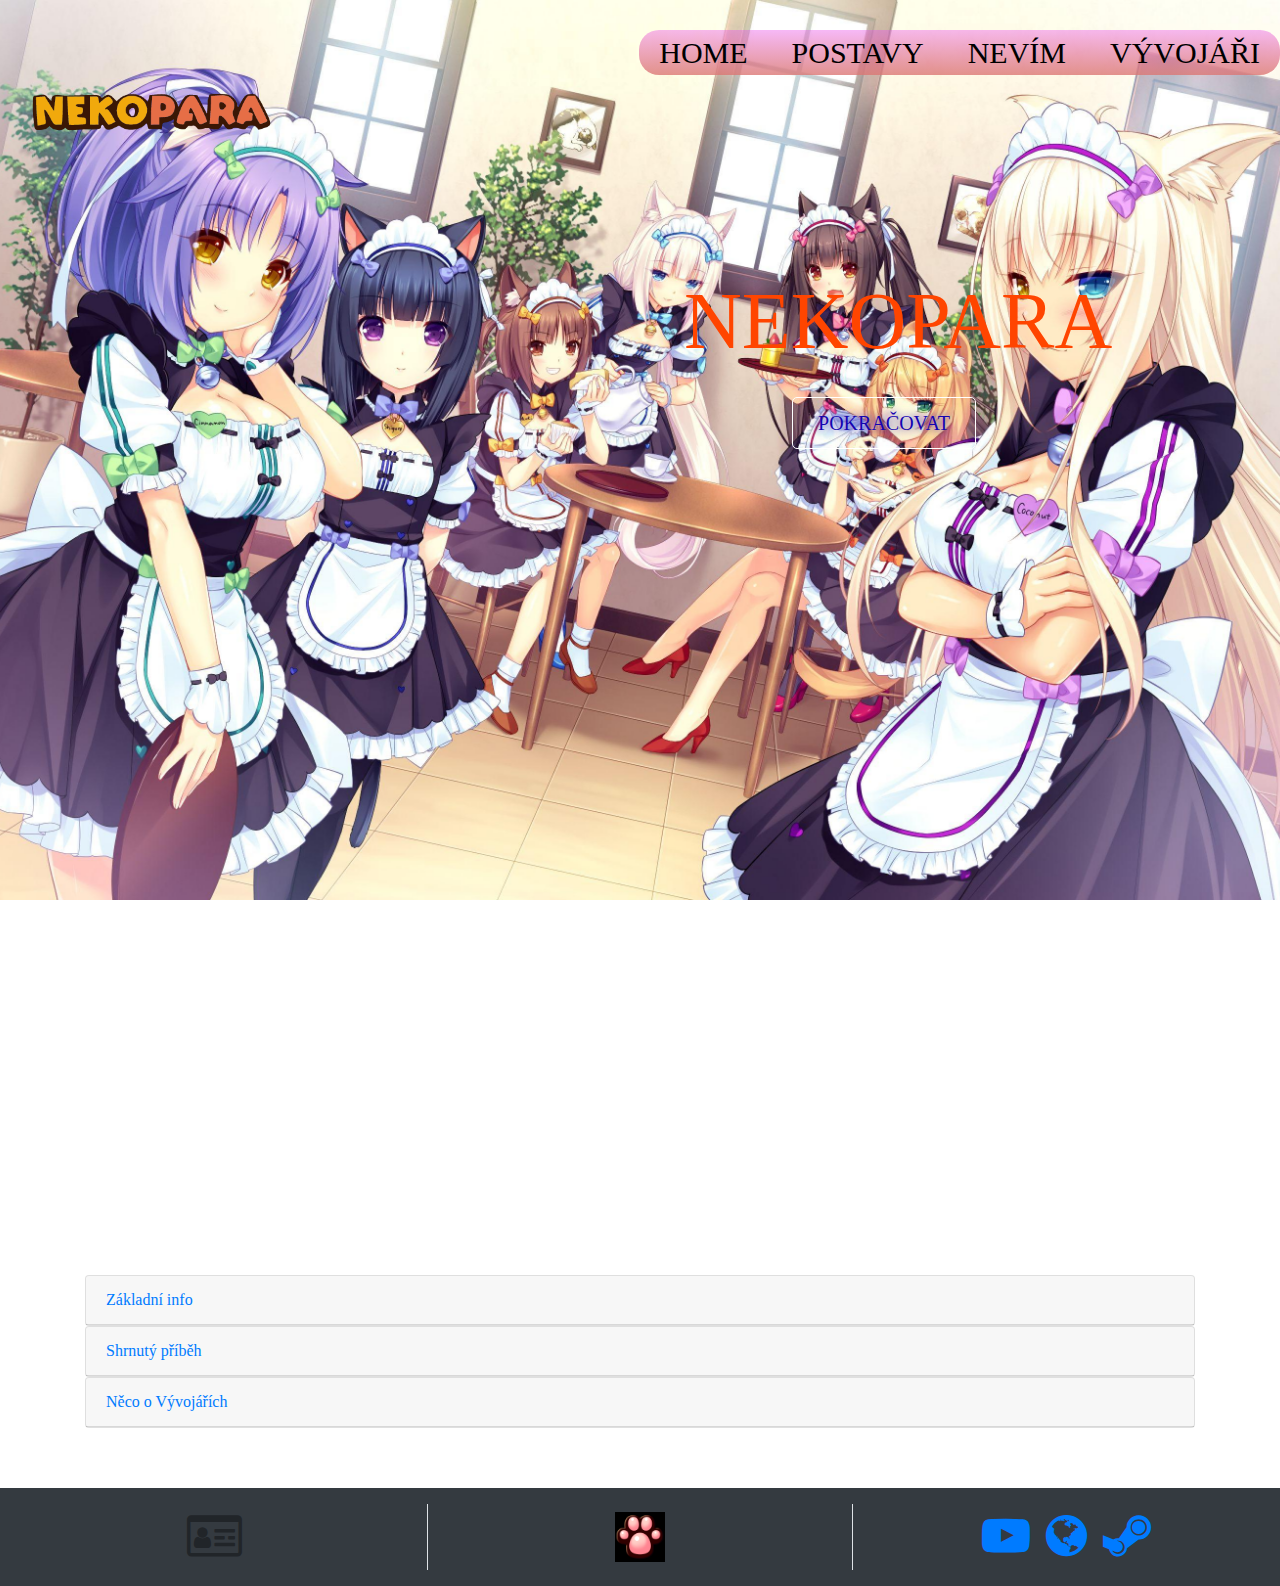
==== index.html @ 5913efb3 "moje smrt" ====
<!doctype html>
<html lang="cs">
  <head>
    <title>Nekopara</title>
    <!-- Required meta tags -->
    <meta charset="utf-8">
    <meta name="viewport" content="width=device-width, initial-scale=1, shrink-to-fit=no">
    <meta name="description" content="Stranka té nejlepší hry pod sluncem (:" >
    <link rel="stylesheet" href="css/style.css">
    <link rel="icon" href="img/logo.jpg" type="image/png" sizes="50x50">
    <link rel="stylesheet" href="https://cdnjs.cloudflare.com/ajax/libs/font-awesome/4.7.0/css/font-awesome.css"
        integrity="sha512-5A8nwdMOWrSz20fDsjczgUidUBR8liPYU+WymTZP1lmY9G6Oc7HlZv156XqnsgNUzTyMefFTcsFH/tnJE/+xBg=="
        crossorigin="anonymous" />
    <link rel="stylesheet" href="https://cdnjs.cloudflare.com/ajax/libs/animate.css/4.1.1/animate.min.css" />
  

    <!-- Bootstrap CSS -->
    <link rel="stylesheet" href="https://stackpath.bootstrapcdn.com/bootstrap/4.3.1/css/bootstrap.min.css" integrity="sha384-ggOyR0iXCbMQv3Xipma34MD+dH/1fQ784/j6cY/iJTQUOhcWr7x9JvoRxT2MZw1T" crossorigin="anonymous">
  </head>
  <body>
      <header>
        <div class="wraper">
          <div class="logo">
            <img src="img/logo.png" alt="">
          </div>
        </div>
      
              <ul class="nav-area">
          <li><a href="a/index.html">HOME</a></li>
          <li><a href="b/index.html">POSTAVY</a></li>
          <li><a href="c/index.html">NEVÍM</a></li>
          <li><a href="d/index.html">VÝVOJÁŘI</a></li>
        </ul>
            
        <div class="inlane">
        <div class="welcome-text">
          <h1>Nekopara</h1>
          <a href="#" class="neon-button">Pokračovat</a>
        </div>
      </div> 
      </header> 
        <main class="container">
          <iframe width="560" height="315" src="https://www.youtube.com/embed/HGS0VWJ04_0" title="YouTube video player" frameborder="0" allow="accelerometer; autoplay; clipboard-write; encrypted-media; gyroscope; picture-in-picture" allowfullscreen></iframe>
          <div id="accordion">

            <div class="card">
              <div class="card-header">
                <a class="collapsed card-link" data-toggle="collapse" href="#collapseOne">
                  Základní info
                </a>
              </div>
              <div id="collapseOne" class="collapse" data-parent="#accordion">
                <div class="card-body">
                  Lorem ipsum..
                </div>
              </div>
            </div>
          
            <div class="card">
              <div class="card-header">
                <a class="collapsed card-link" data-toggle="collapse" href="#collapseTwo">
                  Shrnutý příběh
                </a>
              </div>
              <div id="collapseTwo" class="collapse" data-parent="#accordion">
                <div class="card-body">
                  Lorem ipsum..
                </div>
              </div>
            </div>
          
            <div class="card">
              <div class="card-header">
                <a class="collapsed card-link" data-toggle="collapse" href="#collapseThree">
                  Něco o Vývojářích
                </a>
              </div>
              <div id="collapseThree" class="collapse" data-parent="#accordion">
                <div class="card-body">
                  Lorem ipsum..
                </div>
              </div>
            </div>
          
          </div>
      </main>
      <footer id="footerr" class="container-fluid bg-dark p-3">
        <div class="row">
          <div id="zapati1" class="col-xl-4 col-lg-4 col-md-12 p-2">
            <i id="neco" data-toggle="collapse" data-target="#demo" class="bg-dark border-dark"><i
                class="fa fa-id-card-o fa-3x" aria-hidden="true"></i></i>
            <div id="demo" class="collapse">Lukáš Hrňa - IT1</div>
          </div>
          <div id="zapati" class="col-xl-4 col-lg-4 col-md-12 p-2 border-left border-right">
           <img src="./img/logofoter.png" alt="Nekopara: Logo" width="50">
          </div>
          <div id="zapati2" class="col-xl-4 col-lg-4 col-md-12 p-2 col-md-border-none">
            <a href="https://www.youtube.com/user/nekoworksofficial" id="odkaz" target="_blank"><i
                class="fa fa-youtube-play fa-3x pr-3" aria-hidden="true"></i></a><a href="https://nekopara.fandom.com/wiki/Nekopara_Wiki"
              id="odkaz1" target="_blank"><i class="fa fa-globe fa-3x pr-3" aria-hidden="true"></i></a><a
              href="https://store.steampowered.com/app/333600/NEKOPARA_Vol_1/?l=czech" target="_blank" id="odkaz2"><i
                class="fa fa-steam fa-3x" aria-hidden="true"></i></a>
          </div>
        </div>
      </footer>
  
    <script src="https://code.jquery.com/jquery-3.3.1.slim.min.js" integrity="sha384-q8i/X+965DzO0rT7abK41JStQIAqVgRVzpbzo5smXKp4YfRvH+8abtTE1Pi6jizo" crossorigin="anonymous"></script>
    <script src="https://cdnjs.cloudflare.com/ajax/libs/popper.js/1.14.7/umd/popper.min.js" integrity="sha384-UO2eT0CpHqdSJQ6hJty5KVphtPhzWj9WO1clHTMGa3JDZwrnQq4sF86dIHNDz0W1" crossorigin="anonymous"></script>
    <script src="https://stackpath.bootstrapcdn.com/bootstrap/4.3.1/js/bootstrap.min.js" integrity="sha384-JjSmVgyd0p3pXB1rRibZUAYoIIy6OrQ6VrjIEaFf/nJGzIxFDsf4x0xIM+B07jRM" crossorigin="anonymous"></script>
  </body>
</html>
---- css/style.css ----
*{
    margin: 0;
    padding: 0;
}

body, html {
    height: 100%;
    margin: 0;
    background-image: linear-gradient(to bottom right, rgb(253, 186, 198), rgb(252, 166, 166));
    background-attachment: fixed !important;
    font-family: 'Girassol', cursive !important; 
    scroll-behavior: smooth;}

.wrapper {
    width: 1170px;
    margin:auto;
}
header{
    background:url("../img/ajaj.jpg");
    height: 100vh;
    -webkit-background-size:cover;
    background-size: cover;
    background-position: center center;
    position: relative;
}
main {
    width: 1500px;
    margin:50px auto; /*vnější okraj*/
    padding: 10px; /*vnitřní odsazení*/
    display: inline-block;
}
.nav-area{
    float: right;
    list-style: unset;
    margin-top: 30px;
    border: black;
    border-radius: 20px;
    background-image: linear-gradient(rgba(233, 78, 233, 0.4),rgba(219, 119, 116, 0.8));
}
.nav-area li {
    display: inline-block;
}
.nav-area li a {
    color: black;
    text-decoration: unset;
    padding: 5px 20px;
    font-family: fantasy;
    font-size: 30px;
}
.nav-area li a:hover{
    background-image:linear-gradient(rgb(253, 156, 221), rgba(219, 119, 116, 0.8)) ;
    color: orangered;
}
.logo img{
    width: 300px;
    float: left;
    height: auto;
}
.welcome-text{
    color: orangered;
    position: absolute;
    width: 400px;
    height: 150px;
    margin: 20% 30%;
    text-align: center;
}
.welcome-text a{
    border: 1px solid #fff;
    padding: 10px 25px;
    text-decoration: none;
    text-transform: uppercase;
    font-size:20px;
    text-align: center;
    margin-top: 20px;
    display: inline-block;
    color:rgb(21, 4, 177)
  }
.welcome-text h1{
    text-align: center;
    text-transform: uppercase;
    font-size: 80px;
}
.welcome-text a:hover{
    background: #fff;
    color:#333;
}
.inlane{
    display: inline-flex;
}
iframe{
    border-radius: 15px;
    display: block;
    margin-left: auto;
    margin-right: auto;
    padding-bottom: 20px;
   
    
}
@media only screen and (max-width: 375px) {
    iframe {
        width: 130%;
        margin-left: 10%;
      }
      header{
        width: 150%;
    }
    img{
        padding-left: -20%;
        margin-bottom: -10%;
    }
    .nav-area{
        width: 80%;
        padding-top: 5%;
        margin-right: 17%
    }
    .welcome-text{
        width: 200px;
        height: 50px;
        margin-top: 80%;  
        margin-left: -35%;
        margin-right: -10%;
        margin-bottom: -40%;
      }
      .card{
         width: 120%; 
        margin-left: 10%;
        margin-right: 0%;
      }

    
    
}


@media only screen and (max-height: 812px) {
    
    iframe {
        width: 130%;
        margin-left: 10%;
      }
      header{
        width: 150%;
    }
    img{
        padding-left: -20%;
        margin-bottom: -10%;
    }
    .nav-area{
        width: 80%;
        padding-top: 5%;
        margin-right: 17%
    }
    .welcome-text{
        width: 200px;
        height: 50px;
        margin-top: 80%;  
        margin-left: -35%;
        margin-right: -10%;
        margin-bottom: -40%;
      }
      .card{
         width: 120%; 
        margin-left: 10%;
        margin-right: 0%;
      }
    }



.neon-button {
    font-size: 4rem;
  
    display: inline-block;
    cursor: pointer;
    text-decoration: none;
    color: var(--clr-neon);
    border: var(--clr-neon) 0.125em solid;
    padding: 0.25em 1em;
    border-radius: 0.25em;
  
    text-shadow: 0 0 0.125em hsl(0 0% 100% / 0.3), 0 0 0.45em currentColor;
  
    box-shadow: inset 0 0 0.5em 0 var(--clr-neon), 0 0 0.5em 0 var(--clr-neon);
  
    position: relative;
  }
  
  .neon-button::before {
    pointer-events: none;
    content: "";
    position: absolute;
    background: var(--clr-neon);
    top: 120%;
    left: 0;
    width: 100%;
    height: 100%;
  
    transform: perspective(1em) rotateX(40deg) scale(1, 0.35);
    filter: blur(1em);
    opacity: 0.7;
  }
  
  .neon-button::after {
    content: "";
    position: absolute;
    top: 0;
    bottom: 0;
    left: 0;
    right: 0;
    box-shadow: 0 0 2em 0.5em var(--clr-neon);
    opacity: 0;
    background-color: var(--clr-neon);
    z-index: -1;
    transition: opacity 100ms linear;
  }
  
  .neon-button:hover,
  .neon-button:focus {
    color: var(--clr-bg);
    text-shadow: none;
  }
  
  .neon-button:hover::before,
  .neon-button:focus::before {
    opacity: 1;
  }
  .neon-button:hover::after,
  .neon-button:focus::after {
    opacity: 1;
  }
  footer{
      display: inline-flex;
      text-align-last: center;
  }
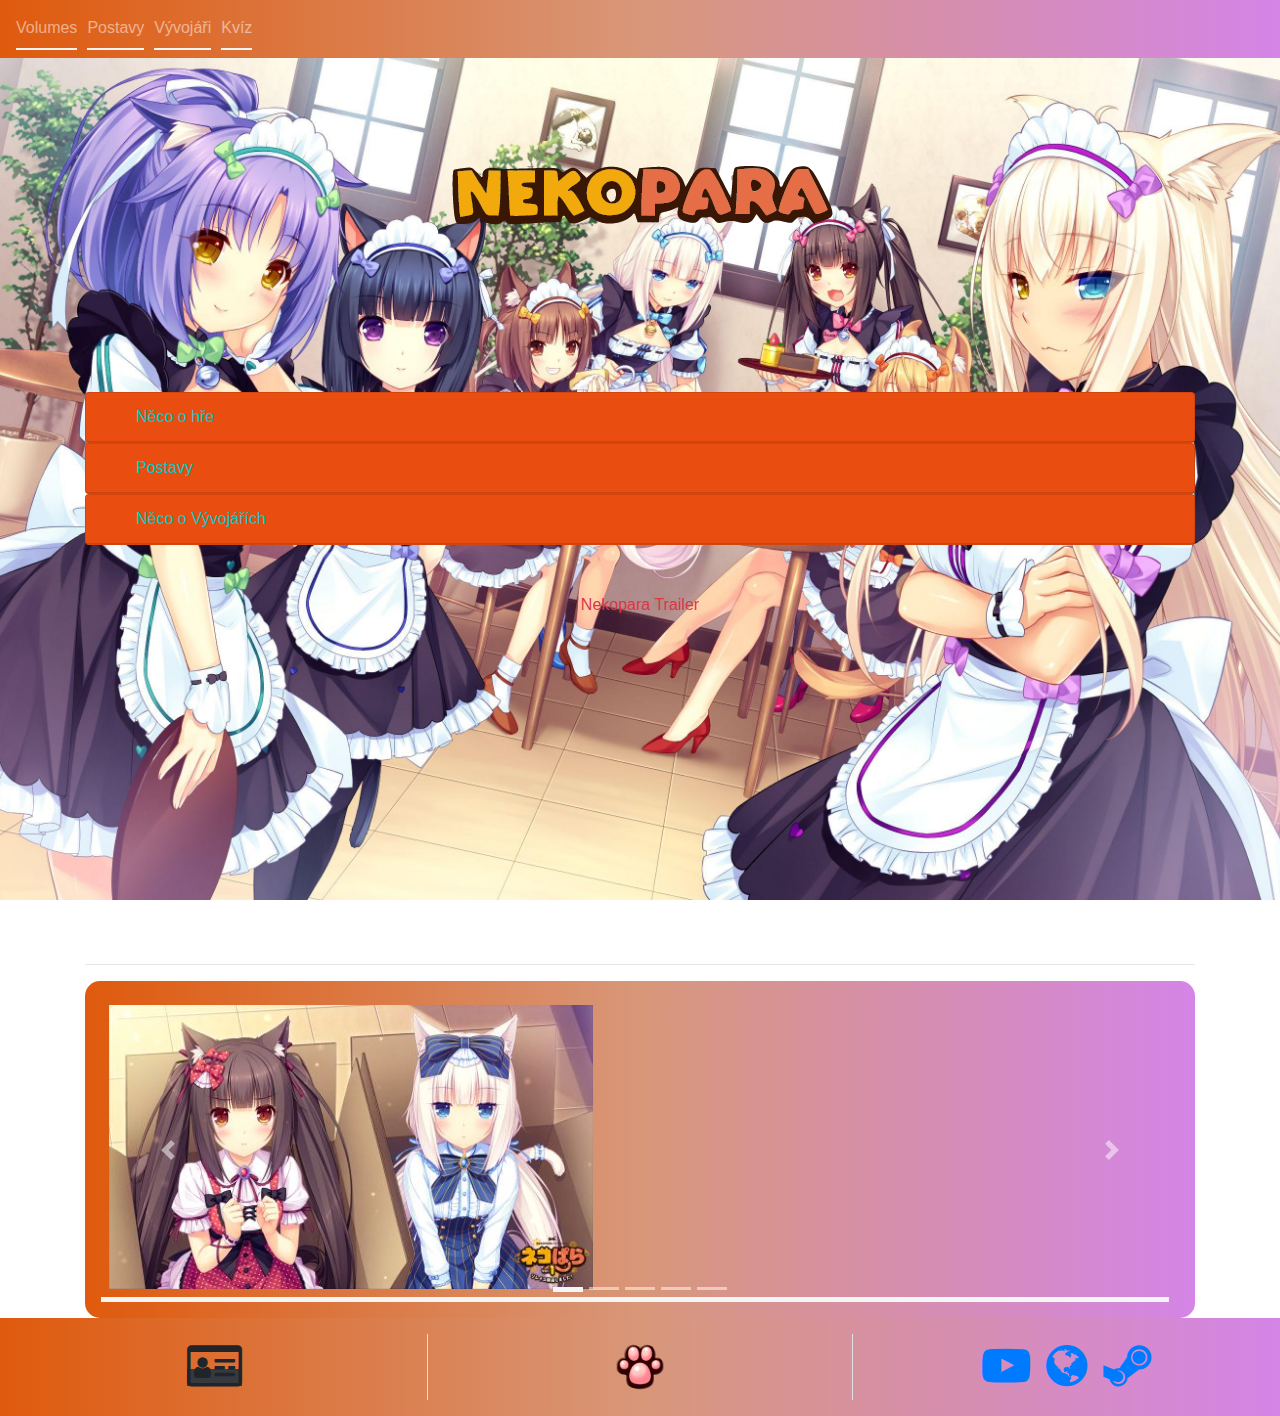
==== commit 98c65ff8: "kys" ====
--- a/index.html
+++ b/index.html
@@ -1,89 +1,167 @@
-<!doctype html>
+<!DOCTYPE html>
 <html lang="cs">
+
   <head>
     <title>Nekopara</title>
-    <!-- Required meta tags -->
-    <meta charset="utf-8">
+    <meta charset="UTF-8" />
     <meta name="viewport" content="width=device-width, initial-scale=1, shrink-to-fit=no">
     <meta name="description" content="Stranka té nejlepší hry pod sluncem (:" >
-    <link rel="stylesheet" href="css/style.css">
     <link rel="icon" href="img/logo.jpg" type="image/png" sizes="50x50">
-    <link rel="stylesheet" href="https://cdnjs.cloudflare.com/ajax/libs/font-awesome/4.7.0/css/font-awesome.css"
-        integrity="sha512-5A8nwdMOWrSz20fDsjczgUidUBR8liPYU+WymTZP1lmY9G6Oc7HlZv156XqnsgNUzTyMefFTcsFH/tnJE/+xBg=="
-        crossorigin="anonymous" />
-    <link rel="stylesheet" href="https://cdnjs.cloudflare.com/ajax/libs/animate.css/4.1.1/animate.min.css" />
-  
-
-    <!-- Bootstrap CSS -->
-    <link rel="stylesheet" href="https://stackpath.bootstrapcdn.com/bootstrap/4.3.1/css/bootstrap.min.css" integrity="sha384-ggOyR0iXCbMQv3Xipma34MD+dH/1fQ784/j6cY/iJTQUOhcWr7x9JvoRxT2MZw1T" crossorigin="anonymous">
+    <link
+      rel="stylesheet"
+      href="https://maxcdn.bootstrapcdn.com/bootstrap/4.0.0/css/bootstrap.min.css"
+      integrity="sha384-Gn5384xqQ1aoWXA+058RXPxPg6fy4IWvTNh0E263XmFcJlSAwiGgFAW/dAiS6JXm"
+      crossorigin="anonymous"
+    />
+    <link
+      rel="stylesheet"
+      href="https://cdnjs.cloudflare.com/ajax/libs/font-awesome/4.7.0/css/font-awesome.css"
+      integrity="sha512-5A8nwdMOWrSz20fDsjczgUidUBR8liPYU+WymTZP1lmY9G6Oc7HlZv156XqnsgNUzTyMefFTcsFH/tnJE/+xBg=="
+      crossorigin="anonymous"
+    />
+    <link href="css/style.css" rel="stylesheet" />
+    <link href="css/muj.css" rel="stylesheet" />
+    <link rel="shortcut icon" type="image/png" href="./images/favicon.png" />
   </head>
+
   <body>
-      <header>
-        <div class="wraper">
-          <div class="logo">
-            <img src="img/logo.png" alt="">
-          </div>
-        </div>
-      
-              <ul class="nav-area">
-          <li><a href="a/index.html">HOME</a></li>
-          <li><a href="b/index.html">POSTAVY</a></li>
-          <li><a href="c/index.html">NEVÍM</a></li>
-          <li><a href="d/index.html">VÝVOJÁŘI</a></li>
+    <header>
+      <nav class="navbar navbar-expand-sm bg-dark navbar-dark fixed-top">
+        <button class="navbar-toggler" type="button" data-toggle="collapse" data-target="#collapsibleNavbar">
+          <span class="navbar-toggler-icon"></span>
+        </button>
+        <div class="collapse navbar-collapse" id="collapsibleNavbar">
+          <ul class="navbar-nav">
+            <li class="nav-item">
+              <a class="nav-link" href="a/index.html">Volumes</a>
+            </li>
+            <li class="nav-item">
+              <a class="nav-link" href="b/index.html">Postavy</a>
+            </li>
+            <li class="nav-item">
+              <a class="nav-link" href="c/index.html">Vývojáři</a>
+            </li>
+            <li class="nav-item">
+              <a class="nav-link" href="d/kviz.html">Kvíz</a>
+            </li>
+          </ul>
+        </div>  
+      </nav>
+    </header>
+    <main class="container">
+      <img
+        src="img/logo.png"
+        class="img-fluid mx-auto d-block w-60 m-3"
+        alt="Nekoparalogo"
+      />
+      <div id="accordion">
+        <div class="card bg-custom1">
+          <div class="card-header">
+            <a
+              class="card-link"
+              data-toggle="collapse"
+              href="#collapseOne"
+            >
+              Něco o hře
+            </a>
+          </div>
+          <div id="collapseOne" class="collapse" data-parent="#accordion">
+            <div class="card-body">
+              Nekopara je řada vizuálních románů vyvinutých společností Neko Works a vydaných Sekai Project.
+        První hra v sérii, Nekopara sv. 1, byla vydána v prosinci 2014 a poslední hra, Nekopara vol. 4, byla vydaná v roce 2020. Seriál se odehrává ve světě, 
+        kde lidé žijí po boku kočičích dívek, známých jako „Nekos“
+            </div>
+          </div>
+        </div>
+
+        <div class="card bg-custom1">
+          <div class="card-header">
+            <a
+              class="collapsed card-link"
+              data-toggle="collapse"
+              href="#collapseTwo"
+            >
+              Postavy
+            </a>
+          </div>
+          <div id="collapseTwo" class="collapse" data-parent="#accordion">
+            <div class="card-body">
+              Většina postav jsou kočkoholky <a href="https://cs.wikipedia.org/wiki/Ko%C4%8Di%C4%8D%C3%AD_d%C3%ADvka">Více info</a>
+            </div>
+          </div>
+        </div>
+
+        <div class="card bg-custom1">
+          <div class="card-header">
+            <a
+              class="collapsed card-link"
+              data-toggle="collapse"
+              href="#collapseThree"
+            >
+              Něco o Vývojářích
+            </a>
+          </div>
+          <div id="collapseThree" class="collapse" data-parent="#accordion">
+            <div class="card-body">
+              Neko works je skupina vývojářu. Tato skupina byla založena ženou jménem Sayori. Sayori je taktéž tvůrce scénaře Nekopara série.
+            </div>
+          </div>
+        </div>
+      </div>
+      <p class="text-danger text-center pt-5">Nekopara Trailer</p>
+      <iframe width="560" height="315" src="https://www.youtube.com/embed/HGS0VWJ04_0" title="YouTube video player" frameborder="0" allow="accelerometer; autoplay; clipboard-write; encrypted-media; gyroscope; picture-in-picture" allowfullscreen></iframe>
+      <hr>
+      <div class="rov">
+      <div id="myCarousel" class="carousel slide carousel-fade d-flex p-2" data-ride="carousel" data-interval="5000" >
+
+        <!-- Indicators -->
+        <ul class="carousel-indicators">
+          <li data-target="#myCarousel" data-slide-to="0" class="active"></li>
+          <li data-target="#myCarousel" data-slide-to="1"></li>
+          <li data-target="#myCarousel" data-slide-to="2"></li>
+          <li data-target="#myCarousel" data-slide-to="3"></li>
+          <li data-target="#myCarousel" data-slide-to="4"></li>
         </ul>
-            
-        <div class="inlane">
-        <div class="welcome-text">
-          <h1>Nekopara</h1>
-          <a href="#" class="neon-button">Pokračovat</a>
-        </div>
-      </div> 
-      </header> 
-        <main class="container">
-          <iframe width="560" height="315" src="https://www.youtube.com/embed/HGS0VWJ04_0" title="YouTube video player" frameborder="0" allow="accelerometer; autoplay; clipboard-write; encrypted-media; gyroscope; picture-in-picture" allowfullscreen></iframe>
-          <div id="accordion">
-
-            <div class="card">
-              <div class="card-header">
-                <a class="collapsed card-link" data-toggle="collapse" href="#collapseOne">
-                  Základní info
-                </a>
-              </div>
-              <div id="collapseOne" class="collapse" data-parent="#accordion">
-                <div class="card-body">
-                  Lorem ipsum..
-                </div>
-              </div>
-            </div>
-          
-            <div class="card">
-              <div class="card-header">
-                <a class="collapsed card-link" data-toggle="collapse" href="#collapseTwo">
-                  Shrnutý příběh
-                </a>
-              </div>
-              <div id="collapseTwo" class="collapse" data-parent="#accordion">
-                <div class="card-body">
-                  Lorem ipsum..
-                </div>
-              </div>
-            </div>
-          
-            <div class="card">
-              <div class="card-header">
-                <a class="collapsed card-link" data-toggle="collapse" href="#collapseThree">
-                  Něco o Vývojářích
-                </a>
-              </div>
-              <div id="collapseThree" class="collapse" data-parent="#accordion">
-                <div class="card-body">
-                  Lorem ipsum..
-                </div>
-              </div>
-            </div>
-          
-          </div>
-      </main>
+        
+        <!-- The slideshow -->
+        <div class="carousel-inner d-flex p-2 pls">
+          <div class="carousel-item active pls">
+            <a data-lightbox="roadtrip" href="img/neko-1.jpg">
+              <img class="imgsliders d-flex p-2" src="img/neko-1.jpg" alt="Gwent" width="500" height="300">
+            </a>
+          </div>
+          <div class="carousel-item pls" >
+            <a data-lightbox="roadtrip" href="img/neko-2.jpg">
+              <img class="imgsliders d-flex p-2" src="img/neko-2.jpg" alt="Gwent" width="500" height="300">
+            </a>
+          </div>
+          <div class="carousel-item pls" >
+            <a data-lightbox="roadtrip" href="img/neko-3.jpg">
+              <img class="imgsliders d-flex p-2" src="img/neko-3.jpg" alt="Gwent" width="500" height="300">
+            </a>
+          </div>
+          <div class="carousel-item pls" >
+            <a data-lightbox="roadtrip" href="img/neko-4.jpg">
+              <img class="imgsliders d-flex p-2"  src="img/neko-4.jpg" alt="Gwent" width="500" height="300">
+            </a>
+          </div>
+          <div class="carousel-item pls" >
+            <a data-lightbox="roadtrip" href="img/neko-5.jpg">
+              <img class="imgsliders d-flex p-2" src="img/neko-5.jpg" alt="Gwent" width="500" height="300">
+            </a>
+          </div>
+        </div>
+
+        <!-- Left and right controls -->
+        <a class="carousel-control-prev" href="#myCarousel" data-slide="prev">
+          <span class="carousel-control-prev-icon"></span>
+        </a>
+        <a class="carousel-control-next" href="#myCarousel" data-slide="next">
+          <span class="carousel-control-next-icon"></span>
+        </a>
+      </div>
+    </div>
+    </main>
       <footer id="footerr" class="container-fluid bg-dark p-3">
         <div class="row">
           <div id="zapati1" class="col-xl-4 col-lg-4 col-md-12 p-2">
@@ -92,7 +170,7 @@
             <div id="demo" class="collapse">Lukáš Hrňa - IT1</div>
           </div>
           <div id="zapati" class="col-xl-4 col-lg-4 col-md-12 p-2 border-left border-right">
-           <img src="./img/logofoter.png" alt="Nekopara: Logo" width="50">
+           <img src="img/logodone.png" alt="Nekopara: Logo" width="50">
           </div>
           <div id="zapati2" class="col-xl-4 col-lg-4 col-md-12 p-2 col-md-border-none">
             <a href="https://www.youtube.com/user/nekoworksofficial" id="odkaz" target="_blank"><i
@@ -102,10 +180,22 @@
                 class="fa fa-steam fa-3x" aria-hidden="true"></i></a>
           </div>
         </div>
-      </footer>
   
-    <script src="https://code.jquery.com/jquery-3.3.1.slim.min.js" integrity="sha384-q8i/X+965DzO0rT7abK41JStQIAqVgRVzpbzo5smXKp4YfRvH+8abtTE1Pi6jizo" crossorigin="anonymous"></script>
-    <script src="https://cdnjs.cloudflare.com/ajax/libs/popper.js/1.14.7/umd/popper.min.js" integrity="sha384-UO2eT0CpHqdSJQ6hJty5KVphtPhzWj9WO1clHTMGa3JDZwrnQq4sF86dIHNDz0W1" crossorigin="anonymous"></script>
-    <script src="https://stackpath.bootstrapcdn.com/bootstrap/4.3.1/js/bootstrap.min.js" integrity="sha384-JjSmVgyd0p3pXB1rRibZUAYoIIy6OrQ6VrjIEaFf/nJGzIxFDsf4x0xIM+B07jRM" crossorigin="anonymous"></script>
-  </body>
-</html>+    </footer>
+    <script
+    src="https://code.jquery.com/jquery-3.2.1.slim.min.js"
+    integrity="sha384-KJ3o2DKtIkvYIK3UENzmM7KCkRr/rE9/Qpg6aAZGJwFDMVNA/GpGFF93hXpG5KkN"
+    crossorigin="anonymous"
+  ></script>
+  <script
+    src="https://cdnjs.cloudflare.com/ajax/libs/popper.js/1.12.9/umd/popper.min.js"
+    integrity="sha384-ApNbgh9B+Y1QKtv3Rn7W3mgPxhU9K/ScQsAP7hUibX39j7fakFPskvXusvfa0b4Q"
+    crossorigin="anonymous"
+  ></script>
+  <script
+    src="https://maxcdn.bootstrapcdn.com/bootstrap/4.0.0/js/bootstrap.min.js"
+    integrity="sha384-JZR6Spejh4U02d8jOt6vLEHfe/JQGiRRSQQxSfFWpi1MquVdAyjUar5+76PVCmYl"
+    crossorigin="anonymous"
+  ></script>
+  
+</html>
--- a/css/style.css
+++ b/css/style.css
@@ -1,237 +1,65 @@
-*{
-    margin: 0;
-    padding: 0;
+body{
+    background-image: url("../img/ajaj.jpg");
+    background-size: cover;
+    background-position: center;
+    background-attachment: fixed;
+    height: 100%;
 }
-
-body, html {
-    height: 100%;
-    margin: 0;
-    background-image: linear-gradient(to bottom right, rgb(253, 186, 198), rgb(252, 166, 166));
-    background-attachment: fixed !important;
-    font-family: 'Girassol', cursive !important; 
-    scroll-behavior: smooth;}
-
-.wrapper {
-    width: 1170px;
-    margin:auto;
-}
-header{
-    background:url("../img/ajaj.jpg");
-    height: 100vh;
-    -webkit-background-size:cover;
-    background-size: cover;
-    background-position: center center;
-    position: relative;
-}
-main {
-    width: 1500px;
-    margin:50px auto; /*vnější okraj*/
-    padding: 10px; /*vnitřní odsazení*/
-    display: inline-block;
-}
-.nav-area{
-    float: right;
-    list-style: unset;
-    margin-top: 30px;
-    border: black;
-    border-radius: 20px;
-    background-image: linear-gradient(rgba(233, 78, 233, 0.4),rgba(219, 119, 116, 0.8));
-}
-.nav-area li {
-    display: inline-block;
-}
-.nav-area li a {
-    color: black;
-    text-decoration: unset;
-    padding: 5px 20px;
-    font-family: fantasy;
-    font-size: 30px;
-}
-.nav-area li a:hover{
-    background-image:linear-gradient(rgb(253, 156, 221), rgba(219, 119, 116, 0.8)) ;
-    color: orangered;
-}
-.logo img{
-    width: 300px;
-    float: left;
-    height: auto;
-}
-.welcome-text{
-    color: orangered;
-    position: absolute;
-    width: 400px;
-    height: 150px;
-    margin: 20% 30%;
-    text-align: center;
-}
-.welcome-text a{
-    border: 1px solid #fff;
-    padding: 10px 25px;
-    text-decoration: none;
-    text-transform: uppercase;
-    font-size:20px;
-    text-align: center;
-    margin-top: 20px;
-    display: inline-block;
-    color:rgb(21, 4, 177)
-  }
-.welcome-text h1{
-    text-align: center;
-    text-transform: uppercase;
-    font-size: 80px;
-}
-.welcome-text a:hover{
-    background: #fff;
-    color:#333;
-}
-.inlane{
-    display: inline-flex;
-}
-iframe{
+iframe {
     border-radius: 15px;
     display: block;
     margin-left: auto;
     margin-right: auto;
     padding-bottom: 20px;
    
-    
+  }
+.bg-custom1 {
+    background-color: #f15010;
 }
-@media only screen and (max-width: 375px) {
-    iframe {
-        width: 130%;
-        margin-left: 10%;
-      }
-      header{
-        width: 150%;
-    }
-    img{
-        padding-left: -20%;
-        margin-bottom: -10%;
-    }
-    .nav-area{
-        width: 80%;
-        padding-top: 5%;
-        margin-right: 17%
-    }
-    .welcome-text{
-        width: 200px;
-        height: 50px;
-        margin-top: 80%;  
-        margin-left: -35%;
-        margin-right: -10%;
-        margin-bottom: -40%;
-      }
-      .card{
-         width: 120%; 
-        margin-left: 10%;
-        margin-right: 0%;
-      }
-
-    
-    
+.text-custom1{
+    color:aqua!important;
+}
+.card-link {
+    color: rgb(0, 202, 202);
+    padding-left: 30px;
+}
+.card-link:hover{
+    text-decoration: none;
+    color: aqua;
+}
+.card-body{
+    color: white;
+}
+.center{
+    display: flex;
+    justify-content: center;
+}
+.odkazy{
+    margin-top: auto;
+    margin-bottom: auto;
+}
+footer{
+      text-align-last: center;
+      background-image: linear-gradient(to right, rgb(223, 90, 13), rgb(216, 151, 121), rgb(212, 133, 231))!important;
+  }
+.footerimage{
+    margin-top: 10px;
+}
+a.footerodkazy{
+    color: rgb(0, 202, 202)!important;
+}
+a.footerodkazy:hover{
+    color: aqua!important;
+}
+.rov{
+    background-image: linear-gradient(to right, rgb(223, 90, 13), rgb(216, 151, 121), rgb(212, 133, 231));
+    text-align: center;
+    border-radius: 15px;
+    display: block;
+    margin-left: auto;
+    margin-right: auto;
+}
+nav{
+    background-image: linear-gradient(to right, rgb(223, 90, 13), rgb(216, 151, 121), rgb(212, 133, 231))!important;
 }
 
-
-@media only screen and (max-height: 812px) {
-    
-    iframe {
-        width: 130%;
-        margin-left: 10%;
-      }
-      header{
-        width: 150%;
-    }
-    img{
-        padding-left: -20%;
-        margin-bottom: -10%;
-    }
-    .nav-area{
-        width: 80%;
-        padding-top: 5%;
-        margin-right: 17%
-    }
-    .welcome-text{
-        width: 200px;
-        height: 50px;
-        margin-top: 80%;  
-        margin-left: -35%;
-        margin-right: -10%;
-        margin-bottom: -40%;
-      }
-      .card{
-         width: 120%; 
-        margin-left: 10%;
-        margin-right: 0%;
-      }
-    }
-
-
-
-.neon-button {
-    font-size: 4rem;
-  
-    display: inline-block;
-    cursor: pointer;
-    text-decoration: none;
-    color: var(--clr-neon);
-    border: var(--clr-neon) 0.125em solid;
-    padding: 0.25em 1em;
-    border-radius: 0.25em;
-  
-    text-shadow: 0 0 0.125em hsl(0 0% 100% / 0.3), 0 0 0.45em currentColor;
-  
-    box-shadow: inset 0 0 0.5em 0 var(--clr-neon), 0 0 0.5em 0 var(--clr-neon);
-  
-    position: relative;
-  }
-  
-  .neon-button::before {
-    pointer-events: none;
-    content: "";
-    position: absolute;
-    background: var(--clr-neon);
-    top: 120%;
-    left: 0;
-    width: 100%;
-    height: 100%;
-  
-    transform: perspective(1em) rotateX(40deg) scale(1, 0.35);
-    filter: blur(1em);
-    opacity: 0.7;
-  }
-  
-  .neon-button::after {
-    content: "";
-    position: absolute;
-    top: 0;
-    bottom: 0;
-    left: 0;
-    right: 0;
-    box-shadow: 0 0 2em 0.5em var(--clr-neon);
-    opacity: 0;
-    background-color: var(--clr-neon);
-    z-index: -1;
-    transition: opacity 100ms linear;
-  }
-  
-  .neon-button:hover,
-  .neon-button:focus {
-    color: var(--clr-bg);
-    text-shadow: none;
-  }
-  
-  .neon-button:hover::before,
-  .neon-button:focus::before {
-    opacity: 1;
-  }
-  .neon-button:hover::after,
-  .neon-button:focus::after {
-    opacity: 1;
-  }
-  footer{
-      display: inline-flex;
-      text-align-last: center;
-  }
-
-
-
--- a/css/muj.css
+++ b/css/muj.css
@@ -0,0 +1,35 @@
+body{
+    background-image: url("../img/ajaj.jpg")!important;
+    background-size: cover;
+    background-position: center;
+    background-attachment: fixed;
+    height: 100%;
+}
+a.link{
+    color: rgb(0, 202, 202)!important;
+}
+a.link:hover{
+    color: aqua!important;
+}
+
+.active {
+    border-bottom: whitesmoke 5px solid !important;
+    padding-top: 0px !important;
+    padding-left: 0 !important;
+    padding-right: 0 !important;
+    margin-right: 10px;
+}
+
+.nav-link {
+    border-bottom: whitesmoke 2px solid;
+    padding-top: -2px !important;
+    padding-left: 0 !important;
+    padding-right: 0 !important;
+    margin-right: 10px;
+    transition: 0.5s;
+}
+
+.nav-link:hover {
+    transition: 0.5s;
+    border-bottom: whitesmoke 5px solid !important;
+}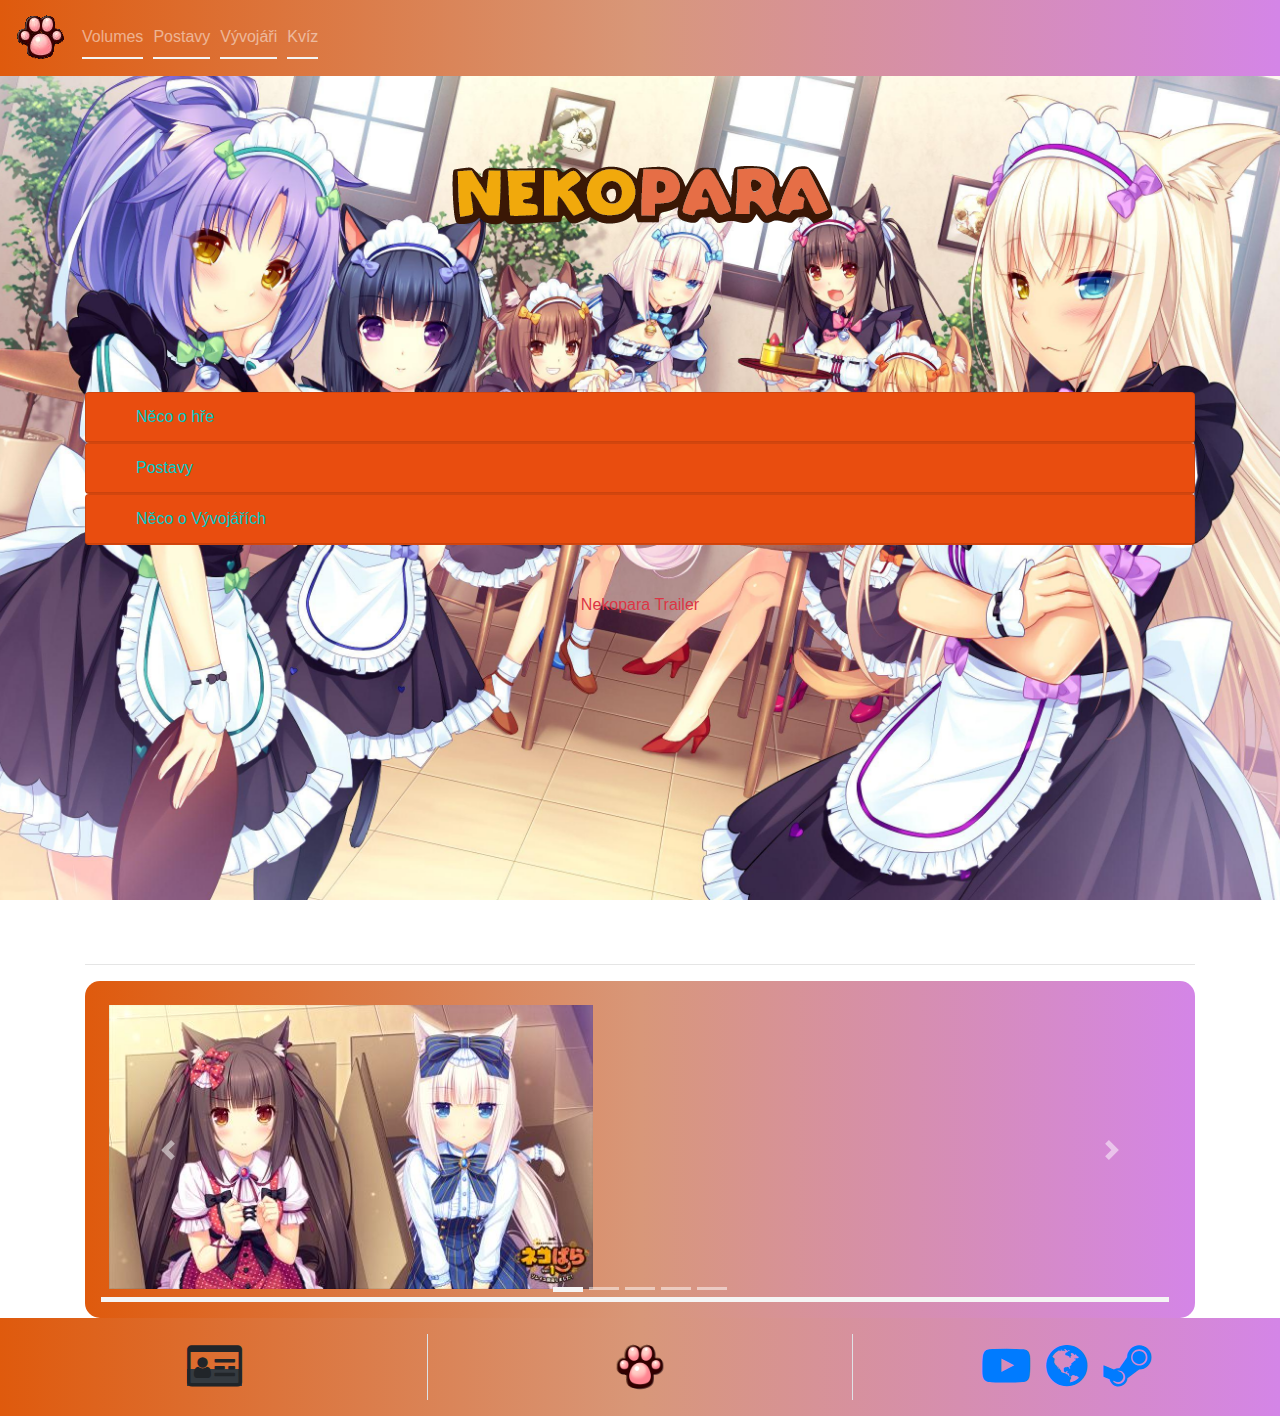
==== commit 19ef2065: "hehe" ====
--- a/index.html
+++ b/index.html
@@ -27,6 +27,8 @@
   <body>
     <header>
       <nav class="navbar navbar-expand-sm bg-dark navbar-dark fixed-top">
+        <a class="navbar-brand" href=https://en.wikipedia.org/wiki/Nekopara><img class="logo" src="img/zabijmne.png"
+          alt="Nekopara webside"></a>
         <button class="navbar-toggler" type="button" data-toggle="collapse" data-target="#collapsibleNavbar">
           <span class="navbar-toggler-icon"></span>
         </button>
